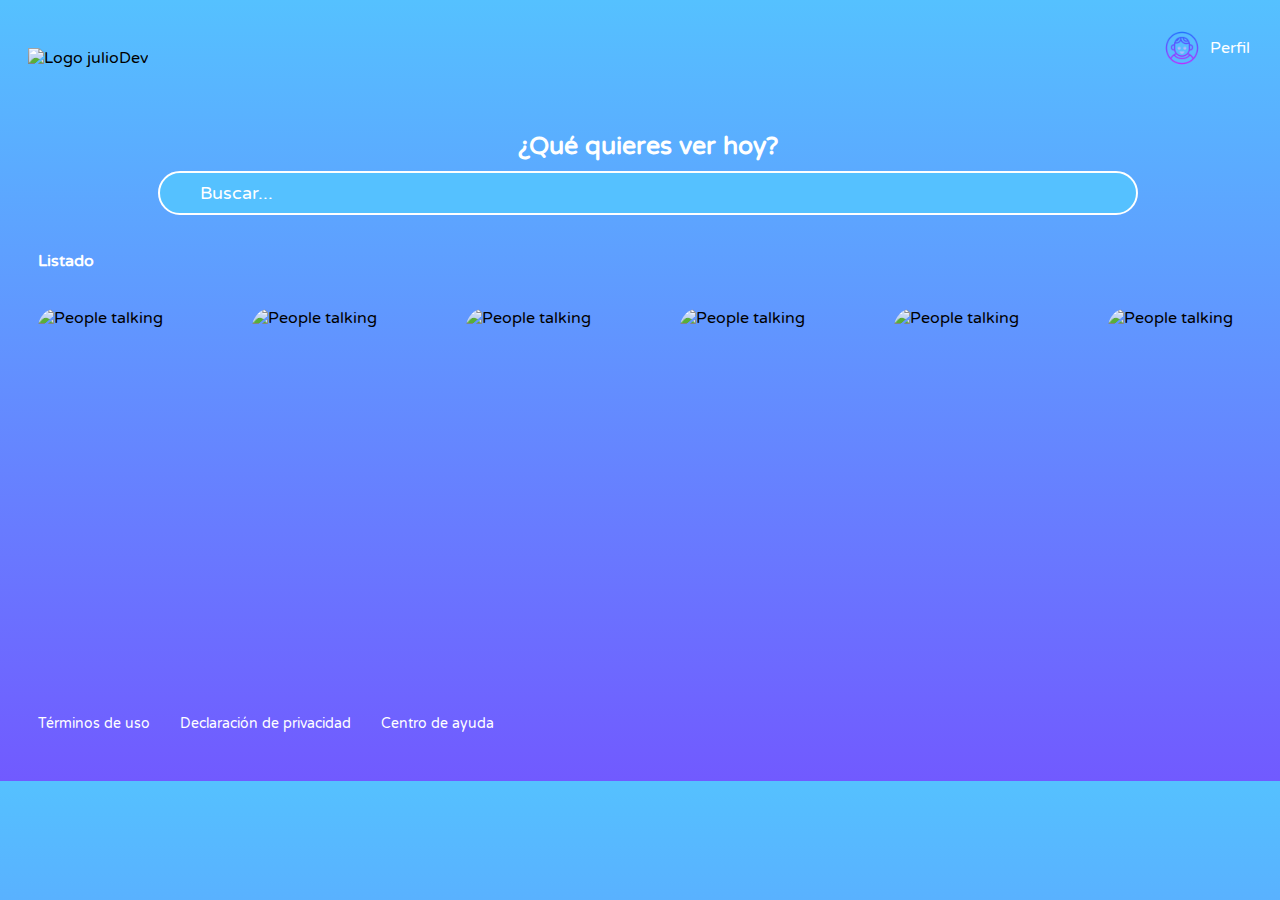
==== index.html @ aa32681a "Organización de archivos" ====
<!DOCTYPE html>
<html lang="en">
    <head>
        <meta charset="UTF-8">
        <meta name="viewport" content="width=device-width, initial-scale=1.0">
        <link href="https://fonts.googleapis.com/css2?family=Varela+Round&display=swap" rel="stylesheet">
        <link rel="stylesheet" href="styles.css">
        <title>Maquetación principal</title>
    </head>
    <body>
        <header class="header">
            <img class="header__img" src="https://i.imgur.com/p9IAvh7.png" alt="Logo julioDev" />
            <div class="header__menu">
                <div class="header__menu--profile">
                    <img src="./assets/usuario.png" alt="User">
                    <p class="texto">Perfil</p>
                    <ul>
                        <li><a href="../julioDev-video/components/login.html" target="pop-up">Cuenta</a></li>
                        <li><a href="#">Cerrar sesión</a></li>
                    </ul>
                </div>
            </div>
        </header>

        <section class="main">
            <h2 class="main__title">¿Qué quieres ver hoy?</h2>
            <input class="main__input" type="text" placeholder="Buscar...">
        </section>

        <h2 class="categories__title">Listado</h2>

        <section class="carrusel">
            <div class="carrusel__container">
                <div class="carrusel-item">
                    <img class="carrusel-item__img" src="https://images.pexels.com/photos/1438072/pexels-photo-1438072.jpeg?auto=compress&cs=tinysrgb&h=750&w=1260" alt="People talking">
                    <div class="carrusel-item__details">
                        <div>
                            <img src="./assets/play.png" alt="Play">
                            <img src="./assets/agregar.png" alt="Agregar">                            
                        </div>
                        <p class="carrusel-item__details--title">Título descriptivo</p>
                        <p class="carrusel-item__details--subtitle">2020 16+ 120min</p>
                    </div>
                </div>
                <div class="carrusel-item">
                    <img class="carrusel-item__img" src="https://images.pexels.com/photos/1438072/pexels-photo-1438072.jpeg?auto=compress&cs=tinysrgb&h=750&w=1260" alt="People talking">
                    <div class="carrusel-item__details">
                        <div>
                            <img src="./assets/play.png" alt="Play">
                            <img src="./assets/agregar.png" alt="Agregar">                            
                        </div>
                        <p class="carrusel-item__details--title">Título descriptivo</p>
                        <p class="carrusel-item__details--subtitle">2020 16+ 120min</p>
                    </div>
                </div>
                <div class="carrusel-item">
                    <img class="carrusel-item__img" src="https://images.pexels.com/photos/1438072/pexels-photo-1438072.jpeg?auto=compress&cs=tinysrgb&h=750&w=1260" alt="People talking">
                    <div class="carrusel-item__details">
                        <div>
                            <img src="./assets/play.png" alt="Play">
                            <img src="./assets/agregar.png" alt="Agregar">                            
                        </div>
                        <p class="carrusel-item__details--title">Título descriptivo</p>
                        <p class="carrusel-item__details--subtitle">2020 16+ 120min</p>
                    </div>
                </div>
                <div class="carrusel-item">
                    <img class="carrusel-item__img" src="https://images.pexels.com/photos/1438072/pexels-photo-1438072.jpeg?auto=compress&cs=tinysrgb&h=750&w=1260" alt="People talking">
                    <div class="carrusel-item__details">
                        <div>
                            <img src="./assets/play.png" alt="Play">
                            <img src="./assets/agregar.png" alt="Agregar">                            
                        </div>
                        <p class="carrusel-item__details--title">Título descriptivo</p>
                        <p class="carrusel-item__details--subtitle">2020 16+ 120min</p>
                    </div>
                </div>
                <div class="carrusel-item">
                    <img class="carrusel-item__img" src="https://images.pexels.com/photos/1438072/pexels-photo-1438072.jpeg?auto=compress&cs=tinysrgb&h=750&w=1260" alt="People talking">
                    <div class="carrusel-item__details">
                        <div>
                            <img src="./assets/play.png" alt="Play">
                            <img src="./assets/agregar.png" alt="Agregar">                            
                        </div>
                        <p class="carrusel-item__details--title">Título descriptivo</p>
                        <p class="carrusel-item__details--subtitle">2020 16+ 120min</p>
                    </div>
                </div>
                <div class="carrusel-item">
                    <img class="carrusel-item__img" src="https://images.pexels.com/photos/1438072/pexels-photo-1438072.jpeg?auto=compress&cs=tinysrgb&h=750&w=1260" alt="People talking">
                    <div class="carrusel-item__details">
                        <div>
                            <img src="./assets/play.png" alt="Play">
                            <img src="./assets/agregar.png" alt="Agregar">                            
                        </div>
                        <p class="carrusel-item__details--title">Título descriptivo</p>
                        <p class="carrusel-item__details--subtitle">2020 16+ 120min</p>
                    </div>
                </div>
                <div class="carrusel-item">
                    <img class="carrusel-item__img" src="https://images.pexels.com/photos/1438072/pexels-photo-1438072.jpeg?auto=compress&cs=tinysrgb&h=750&w=1260" alt="People talking">
                    <div class="carrusel-item__details">
                        <div>
                            <img src="./assets/play.png" alt="Play">
                            <img src="./assets/agregar.png" alt="Agregar">                            
                        </div>
                        <p class="carrusel-item__details--title">Título descriptivo</p>
                        <p class="carrusel-item__details--subtitle">2020 16+ 120min</p>
                    </div>
                </div>
            </div>
        </section>

        <footer class="footer">
            <a href="#">Términos de uso</a>
            <a href="#">Declaración de privacidad</a>
            <a href="#">Centro de ayuda</a>
        </footer>
    </body>
</html>
---- styles.css ----
/*Header styles*/
html {
  background: -webkit-gradient(linear, left top, left bottom, from(#55c1ff), to(#715aff));
  background: linear-gradient(#55c1ff, #715aff);
  font-family: "Varela Round", sans-serif;
}

body {
  width: 100%;
  height: 100%;
}

.header {
  width: 100%;
  height: 80px;
  display: -webkit-box;
  display: -ms-flexbox;
  display: flex;
  -webkit-box-pack: justify;
      -ms-flex-pack: justify;
          justify-content: space-between;
  -webkit-box-align: center;
      -ms-flex-align: center;
          align-items: center;
}

.header__img {
  width: 120px;
  margin-top: 20px;
  margin-left: 20px;
}

.header__menu {
  margin-right: 30px;
}

.header__menu ul {
  display: none;
  list-style: none;
  padding: 0;
  position: absolute;
  width: 100px;
  text-align: right;
  margin: 50px 0px 0px -12px;
}

.header__menu:hover ul, ul:hover {
  display: block;
}

.header__menu li {
  margin: 10px 0px;
}

.header__menu li a {
  color: white;
  text-decoration: none;
}

.header__menu li a:hover {
  text-decoration: underline;
}

.header__menu--profile {
  margin-right: 8px;
  display: -webkit-box;
  display: -ms-flexbox;
  display: flex;
  -webkit-box-align: center;
      -ms-flex-align: center;
          align-items: center;
}

.header__menu--profile img {
  margin-right: 8px;
  width: 40px;
}

.header__menu--profile p {
  margin: 0px;
  color: white;
}

/*Buscador styles*/
.main {
  height: 150px;
  display: -webkit-box;
  display: -ms-flexbox;
  display: flex;
  -webkit-box-orient: vertical;
  -webkit-box-direction: normal;
      -ms-flex-direction: column;
          flex-direction: column;
  -webkit-box-pack: center;
      -ms-flex-pack: center;
          justify-content: center;
  -webkit-box-align: center;
      -ms-flex-align: center;
          align-items: center;
}

.main__title {
  margin-bottom: 10px;
  color: white;
  font-size: 25px;
}

.main__input {
  background-color: #55c1ff;
  border: 2px solid white;
  border-radius: 25px;
  color: white;
  font-family: "Varela Round", sans-serif;
  font-size: 18px;
  height: 40px;
  padding: 0px 40px;
  width: 70%;
  outline: unset;
}

::-webkit-input-placeholder {
  color: white;
}

:-ms-input-placeholder {
  color: white;
}

::-ms-input-placeholder {
  color: white;
}

::placeholder {
  color: white;
}

.categories__title {
  color: white;
  font-size: 16px;
  position: absolute;
  padding-left: 30px;
  width: 100%;
}

/*Carrusel styles*/
.carrusel {
  width: 100%;
  overflow: auto;
  padding: 30px;
  position: relative;
}

.carrusel__container {
  white-space: nowrap;
  margin-top: 40px;
  margin-bottom: 70px;
  padding-bottom: 10px;
}

.carrusel-item {
  width: 200px;
  height: 250px;
  border-radius: 20px;
  overflow: hidden;
  margin-right: 10px;
  display: inline-block;
  cursor: pointer;
  -webkit-transition: 450ms all;
  transition: 450ms all;
  -webkit-transform-origin: center left;
          transform-origin: center left;
  position: relative;
}

.carrusel-item:hover ~ .carrusel-item {
  -webkit-transform: translate3d(100px, 0, 0);
          transform: translate3d(100px, 0, 0);
}

.carrusel__container:hover .carrusel-item {
  opacity: 0.3;
}

.carrusel__container:hover .carrusel-item:hover {
  -webkit-transform: scale(1.2);
          transform: scale(1.2);
  opacity: 1;
}

.carrusel-item__img {
  width: 200px;
  height: 250px;
  -o-object-fit: cover;
     object-fit: cover;
}

.carrusel-item__details {
  background: -webkit-gradient(linear, left bottom, left top, from(rgba(0, 0, 0, 0.9)), to(rgba(0, 0, 0, 0)));
  background: linear-gradient(to top, rgba(0, 0, 0, 0.9) 0%, rgba(0, 0, 0, 0) 100%);
  color: white;
  font-size: 10px;
  display: -webkit-box;
  display: -ms-flexbox;
  display: flex;
  -webkit-box-orient: vertical;
  -webkit-box-direction: normal;
      -ms-flex-direction: column;
          flex-direction: column;
  -webkit-box-pack: end;
      -ms-flex-pack: end;
          justify-content: flex-end;
  opacity: 0;
  -webkit-transition: 450ms opacity;
  transition: 450ms opacity;
  padding: 10px;
  position: absolute;
  top: 0;
  left: 0;
  right: 0;
  bottom: 0;
}

.carrusel-item__details:hover {
  opacity: 1;
}

.carrusel-item__details img {
  width: 30px;
  height: 30px;
}

.carrusel-item__details--title,
.carrusel-item__details--subtitle {
  margin: 3px;
}

/*Login styles*/
.login {
  display: -webkit-box;
  display: -ms-flexbox;
  display: flex;
  -webkit-box-orient: vertical;
  -webkit-box-direction: normal;
      -ms-flex-direction: column;
          flex-direction: column;
  -webkit-box-align: center;
      -ms-flex-align: center;
          align-items: center;
  -webkit-box-pack: center;
      -ms-flex-pack: center;
          justify-content: center;
  padding: 0px 30px;
  min-height: calc(100vh - 200px);
}

.login__container {
  background-color: rgba(255, 255, 255, 0.1);
  border: 2px solid white;
  border-radius: 40px;
  color: white;
  padding: 60px 68px 40px;
  width: 300px;
  min-height: 600px;
  display: -webkit-box;
  display: -ms-flexbox;
  display: flex;
  -webkit-box-orient: vertical;
  -webkit-box-direction: normal;
      -ms-flex-direction: column;
          flex-direction: column;
  -ms-flex-pack: distribute;
      justify-content: space-around;
  -webkit-box-shadow: 0px 20px 30px rgba(0, 0, 0, 0.2);
          box-shadow: 0px 20px 30px rgba(0, 0, 0, 0.2);
}

.login__container--form {
  display: -webkit-box;
  display: -ms-flexbox;
  display: flex;
  -webkit-box-orient: vertical;
  -webkit-box-direction: normal;
      -ms-flex-direction: column;
          flex-direction: column;
}

.login__container--form label {
  font-size: 14px;
}

.login__container--remember-me {
  color: white;
  display: -webkit-box;
  display: -ms-flexbox;
  display: flex;
  -webkit-box-pack: justify;
      -ms-flex-pack: justify;
          justify-content: space-between;
  margin-top: 10px;
}

.login__container--remember-me a {
  color: white;
  font-size: 14px;
  text-decoration: none;
}

.login__container--remember-me a:hover {
  text-decoration: underline;
}

.login__container--social-media > div {
  display: -webkit-box;
  display: -ms-flexbox;
  display: flex;
  -webkit-box-align: center;
      -ms-flex-align: center;
          align-items: center;
  font-size: 14px;
  margin-bottom: 10px;
}

.login__container--social-media > div > img {
  width: 40px;
  margin-right: 10px;
}

.login__container--social-media a {
  color: white;
  text-decoration: none;
}

.login__container--social-media a:hover {
  text-decoration: underline;
}

.login__container--register {
  font-size: 14px;
}

.login__container--register a {
  color: white;
  font-size: 16px;
  font-weight: bold;
  text-decoration: none;
}

.login__container--register a:hover {
  text-decoration: underline;
}

.login__container--form-input {
  background-color: transparent;
  border-left: 0px;
  border-top: 0px;
  border-right: 0px;
  border-bottom: 2px solid white;
  font-family: "Varela Round", sans-serif;
  font-size: 16px;
  margin-bottom: 20px;
  padding: 0px 20px;
  outline: none;
  height: 40px;
}

::-webkit-input-placeholder {
  color: white;
}

:-ms-input-placeholder {
  color: white;
}

::-ms-input-placeholder {
  color: white;
}

::placeholder {
  color: white;
}

.button {
  background-color: rgba(255, 255, 255, 0.1);
  color: white;
  border: none;
  border-radius: 25px;
  cursor: pointer;
  font-size: 16px;
  font-weight: bold;
  font-family: "Varela Round", sans-serif;
  height: 50px;
  letter-spacing: 1px;
  margin: 10px 0px;
  outline: none;
}

/*Sign-up styles*/
.sign-up {
  display: -webkit-box;
  display: -ms-flexbox;
  display: flex;
  -webkit-box-orient: vertical;
  -webkit-box-direction: normal;
      -ms-flex-direction: column;
          flex-direction: column;
  -webkit-box-align: center;
      -ms-flex-align: center;
          align-items: center;
  -webkit-box-pack: center;
      -ms-flex-pack: center;
          justify-content: center;
  padding: 0px 30px;
  min-height: calc(100vh - 200px);
}

.sign-up__container {
  background-color: rgba(255, 255, 255, 0.1);
  border: 2px solid white;
  border-radius: 40px;
  color: white;
  padding: 60px 68px 40px;
  width: 300px;
  min-height: 600px;
  display: -webkit-box;
  display: -ms-flexbox;
  display: flex;
  -webkit-box-orient: vertical;
  -webkit-box-direction: normal;
      -ms-flex-direction: column;
          flex-direction: column;
  -ms-flex-pack: distribute;
      justify-content: space-around;
  -webkit-box-shadow: 0px 20px 30px rgba(0, 0, 0, 0.2);
          box-shadow: 0px 20px 30px rgba(0, 0, 0, 0.2);
}

.sign-up__container--form {
  display: -webkit-box;
  display: -ms-flexbox;
  display: flex;
  -webkit-box-orient: vertical;
  -webkit-box-direction: normal;
      -ms-flex-direction: column;
          flex-direction: column;
}

.sign-up__container--form label {
  font-size: 14px;
}

.sign-up__container--sign-in {
  font-size: 14px;
  -ms-flex-item-align: center;
      -ms-grid-row-align: center;
      align-self: center;
  -ms-grid-column-align: center;
      justify-self: center;
}

.sign-up a {
  color: white;
  font-size: 16px;
  font-weight: bold;
  text-decoration: none;
  letter-spacing: 1px;
}

.sign-up__container--sign-in a:hover {
  text-decoration: underline;
}

/*Footer styles*/
.footer {
  display: -webkit-box;
  display: -ms-flexbox;
  display: flex;
  -webkit-box-align: center;
      -ms-flex-align: center;
          align-items: center;
  width: 100%;
  height: 100px;
}

.footer a {
  color: white;
  cursor: pointer;
  font-size: 14px;
  padding-left: 30px;
  text-decoration: none;
}

.footer a:hover {
  text-decoration: underline;
}

/*Responsive styles*/
@media only screen and (max-width: 600px) {
  .login__container,
  .sign-up__container {
    background-color: transparent;
    border: none;
    padding: 0px;
    width: 100%;
    -webkit-box-shadow: none;
            box-shadow: none;
  }
  .footer {
    -webkit-box-align: start;
        -ms-flex-align: start;
            align-items: flex-start;
    -webkit-box-orient: vertical;
    -webkit-box-direction: normal;
        -ms-flex-direction: column;
            flex-direction: column;
  }
}

/*404 styles*/
.page-not-found {
  display: -webkit-box;
  display: -ms-flexbox;
  display: flex;
  -webkit-box-orient: vertical;
  -webkit-box-direction: normal;
      -ms-flex-direction: column;
          flex-direction: column;
  -webkit-box-align: center;
      -ms-flex-align: center;
          align-items: center;
  -webkit-box-pack: center;
      -ms-flex-pack: center;
          justify-content: center;
  padding: 0px 30px;
  min-height: calc(100vh - 200px);
}

.page-not-found__head {
  color: white;
  font-family: "Varela Round", sans-serif;
  font-size: 100px;
}

.page-not-found__message {
  color: white;
}

.page-not-found__instructions {
  color: white;
}

.page-not-found__instructions a {
  color: white;
  text-decoration: none;
}

.page-not-found__instructions a:hover {
  text-decoration: underline;
}

/*Animation 404*/
.animacion-404 {
  width: 486px;
  display: -webkit-box;
  display: -ms-flexbox;
  display: flex;
  -webkit-box-orient: vertical;
  -webkit-box-direction: normal;
      -ms-flex-direction: column;
          flex-direction: column;
  -webkit-box-pack: center;
      -ms-flex-pack: center;
          justify-content: center;
  -webkit-box-align: center;
      -ms-flex-align: center;
          align-items: center;
}

.box {
  display: -webkit-box;
  display: -ms-flexbox;
  display: flex;
  -webkit-box-orient: vertical;
  -webkit-box-direction: normal;
      -ms-flex-direction: column;
          flex-direction: column;
  -webkit-box-align: center;
      -ms-flex-align: center;
          align-items: center;
  -webkit-box-pack: center;
      -ms-flex-pack: center;
          justify-content: center;
  padding: 0px 30px;
}

.text {
  text-align: center;
  margin-top: 56px;
  color: white;
  font-size: 10em;
  text-transform: uppercase;
}

.animated {
  -webkit-animation-duration: 5s;
          animation-duration: 5s;
  -webkit-animation-fill-mode: both;
          animation-fill-mode: both;
  -webkit-animation-iteration-count: infinite;
          animation-iteration-count: infinite;
}

@-webkit-keyframes hinge {
  0% {
    -webkit-transform: rotate(0);
            transform: rotate(0);
    -webkit-transform-origin: top right;
            transform-origin: top right;
    -webkit-animation-timing-function: ease-in-out;
            animation-timing-function: ease-in-out;
  }
  20%, 60% {
    -webkit-transform: rotate(-80deg);
            transform: rotate(-80deg);
    -webkit-transform-origin: top right;
            transform-origin: top right;
    -webkit-animation-timing-function: ease-in-out;
            animation-timing-function: ease-in-out;
  }
  40% {
    -webkit-transform: rotate(-60deg);
            transform: rotate(-60deg);
    -webkit-transform-origin: top right;
            transform-origin: top right;
    -webkit-animation-timing-function: ease-in-out;
            animation-timing-function: ease-in-out;
  }
  80% {
    -webkit-transform: rotate(-60deg) translateY(0);
            transform: rotate(-60deg) translateY(0);
    -webkit-transform-origin: top right;
            transform-origin: top right;
    -webkit-animation-timing-function: ease-in-out;
            animation-timing-function: ease-in-out;
  }
  100% {
    -webkit-transform: translateY(500px);
            transform: translateY(500px);
  }
}

@keyframes hinge {
  0% {
    -webkit-transform: rotate(0);
            transform: rotate(0);
    -webkit-transform-origin: top right;
            transform-origin: top right;
    -webkit-animation-timing-function: ease-in-out;
            animation-timing-function: ease-in-out;
  }
  20%, 60% {
    -webkit-transform: rotate(-80deg);
            transform: rotate(-80deg);
    -webkit-transform-origin: top right;
            transform-origin: top right;
    -webkit-animation-timing-function: ease-in-out;
            animation-timing-function: ease-in-out;
  }
  40% {
    -webkit-transform: rotate(-60deg);
            transform: rotate(-60deg);
    -webkit-transform-origin: top right;
            transform-origin: top right;
    -webkit-animation-timing-function: ease-in-out;
            animation-timing-function: ease-in-out;
  }
  80% {
    -webkit-transform: rotate(-60deg) translateY(0);
            transform: rotate(-60deg) translateY(0);
    -webkit-transform-origin: top right;
            transform-origin: top right;
    -webkit-animation-timing-function: ease-in-out;
            animation-timing-function: ease-in-out;
  }
  100% {
    -webkit-transform: translateY(500px);
            transform: translateY(500px);
  }
}

.hinge {
  margin: 20px;
  -webkit-animation-name: hinge;
          animation-name: hinge;
}

@media all and (max-width: 680px) {
  .wrap {
    width: 100%;
  }
  .box {
    width: 100%;
    height: 55px;
    clear: both;
    margin: 0px auto;
  }
  .text {
    margin-top: 20px;
  }
  .hingebox, .flipbox {
    display: none;
  }
}

/*Scrollbars styles*/
/* width */
::-webkit-scrollbar {
  width: 15px;
}

/* Track */
::-webkit-scrollbar-track {
  border-radius: 10px;
}

/* Handle */
::-webkit-scrollbar-thumb {
  background: #715aff;
  border-radius: 10px;
}

/* Handle on hover */
::-webkit-scrollbar-thumb:hover {
  background: rgba(255, 255, 255, 0.4);
}
/*# sourceMappingURL=styles.css.map */
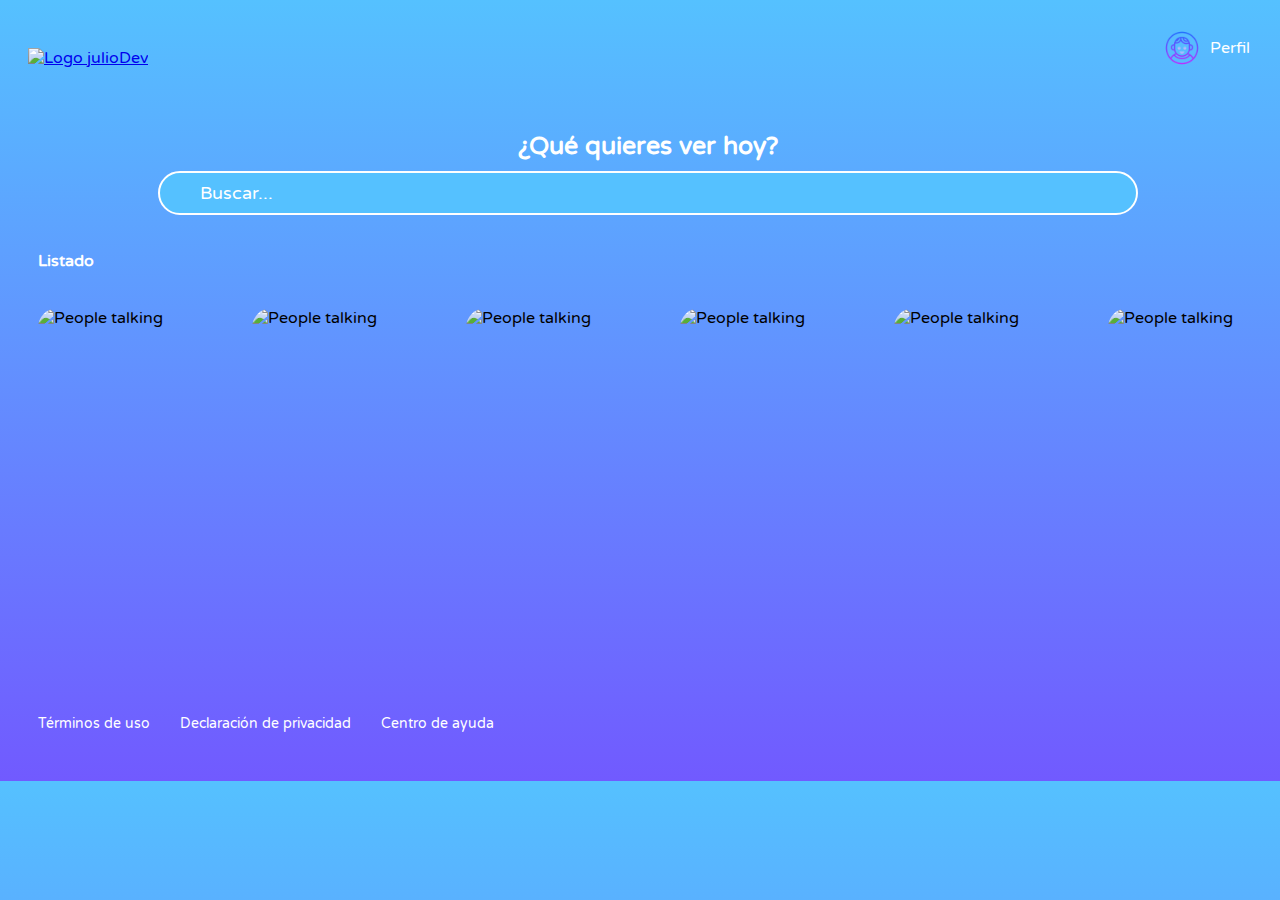
==== commit 57b7488d: "Se corrigieron errores en el archivo de estilos" ====
--- a/index.html
+++ b/index.html
@@ -4,12 +4,12 @@
         <meta charset="UTF-8">
         <meta name="viewport" content="width=device-width, initial-scale=1.0">
         <link href="https://fonts.googleapis.com/css2?family=Varela+Round&display=swap" rel="stylesheet">
-        <link rel="stylesheet" href="styles.css">
+        <link rel="stylesheet" href="./styles.css">
         <title>Maquetación principal</title>
     </head>
     <body>
         <header class="header">
-            <img class="header__img" src="https://i.imgur.com/p9IAvh7.png" alt="Logo julioDev" />
+            <a href="index.html"><img class="header__img" src="https://i.imgur.com/p9IAvh7.png" alt="Logo julioDev" /></a>
             <div class="header__menu">
                 <div class="header__menu--profile">
                     <img src="./assets/usuario.png" alt="User">
--- a/styles.css
+++ b/styles.css
@@ -1,6 +1,5 @@
 /*Header styles*/
 html {
-  background: -webkit-gradient(linear, left top, left bottom, from(#55c1ff), to(#715aff));
   background: linear-gradient(#55c1ff, #715aff);
   font-family: "Varela Round", sans-serif;
 }
@@ -13,15 +12,9 @@
 .header {
   width: 100%;
   height: 80px;
-  display: -webkit-box;
-  display: -ms-flexbox;
-  display: flex;
-  -webkit-box-pack: justify;
-      -ms-flex-pack: justify;
-          justify-content: space-between;
-  -webkit-box-align: center;
-      -ms-flex-align: center;
-          align-items: center;
+  display: flex;
+  justify-content: space-between;
+  align-items: center;
 }
 
 .header__img {
@@ -63,12 +56,8 @@
 
 .header__menu--profile {
   margin-right: 8px;
-  display: -webkit-box;
-  display: -ms-flexbox;
-  display: flex;
-  -webkit-box-align: center;
-      -ms-flex-align: center;
-          align-items: center;
+  display: flex;
+  align-items: center;
 }
 
 .header__menu--profile img {
@@ -84,19 +73,10 @@
 /*Buscador styles*/
 .main {
   height: 150px;
-  display: -webkit-box;
-  display: -ms-flexbox;
-  display: flex;
-  -webkit-box-orient: vertical;
-  -webkit-box-direction: normal;
-      -ms-flex-direction: column;
-          flex-direction: column;
-  -webkit-box-pack: center;
-      -ms-flex-pack: center;
-          justify-content: center;
-  -webkit-box-align: center;
-      -ms-flex-align: center;
-          align-items: center;
+  display: flex;
+  flex-direction: column;
+  justify-content: center;
+  align-items: center;
 }
 
 .main__title {
@@ -165,16 +145,13 @@
   margin-right: 10px;
   display: inline-block;
   cursor: pointer;
-  -webkit-transition: 450ms all;
   transition: 450ms all;
-  -webkit-transform-origin: center left;
-          transform-origin: center left;
+  transform-origin: center left;
   position: relative;
 }
 
 .carrusel-item:hover ~ .carrusel-item {
-  -webkit-transform: translate3d(100px, 0, 0);
-          transform: translate3d(100px, 0, 0);
+  transform: translate3d(100px, 0, 0);
 }
 
 .carrusel__container:hover .carrusel-item {
@@ -182,35 +159,24 @@
 }
 
 .carrusel__container:hover .carrusel-item:hover {
-  -webkit-transform: scale(1.2);
-          transform: scale(1.2);
+  transform: scale(1.2);
   opacity: 1;
 }
 
 .carrusel-item__img {
   width: 200px;
   height: 250px;
-  -o-object-fit: cover;
-     object-fit: cover;
+  object-fit: cover;
 }
 
 .carrusel-item__details {
-  background: -webkit-gradient(linear, left bottom, left top, from(rgba(0, 0, 0, 0.9)), to(rgba(0, 0, 0, 0)));
   background: linear-gradient(to top, rgba(0, 0, 0, 0.9) 0%, rgba(0, 0, 0, 0) 100%);
   color: white;
   font-size: 10px;
-  display: -webkit-box;
-  display: -ms-flexbox;
-  display: flex;
-  -webkit-box-orient: vertical;
-  -webkit-box-direction: normal;
-      -ms-flex-direction: column;
-          flex-direction: column;
-  -webkit-box-pack: end;
-      -ms-flex-pack: end;
-          justify-content: flex-end;
+  display: flex;
+  flex-direction: column;
+  justify-content: flex-end;
   opacity: 0;
-  -webkit-transition: 450ms opacity;
   transition: 450ms opacity;
   padding: 10px;
   position: absolute;
@@ -236,19 +202,10 @@
 
 /*Login styles*/
 .login {
-  display: -webkit-box;
-  display: -ms-flexbox;
-  display: flex;
-  -webkit-box-orient: vertical;
-  -webkit-box-direction: normal;
-      -ms-flex-direction: column;
-          flex-direction: column;
-  -webkit-box-align: center;
-      -ms-flex-align: center;
-          align-items: center;
-  -webkit-box-pack: center;
-      -ms-flex-pack: center;
-          justify-content: center;
+  display: flex;
+  flex-direction: column;
+  align-items: center;
+  justify-content: center;
   padding: 0px 30px;
   min-height: calc(100vh - 200px);
 }
@@ -261,27 +218,15 @@
   padding: 60px 68px 40px;
   width: 300px;
   min-height: 600px;
-  display: -webkit-box;
-  display: -ms-flexbox;
-  display: flex;
-  -webkit-box-orient: vertical;
-  -webkit-box-direction: normal;
-      -ms-flex-direction: column;
-          flex-direction: column;
-  -ms-flex-pack: distribute;
-      justify-content: space-around;
-  -webkit-box-shadow: 0px 20px 30px rgba(0, 0, 0, 0.2);
-          box-shadow: 0px 20px 30px rgba(0, 0, 0, 0.2);
+  display: flex;
+  flex-direction: column;
+  justify-content: space-around;
+  box-shadow: 0px 20px 30px rgba(0, 0, 0, 0.2);
 }
 
 .login__container--form {
-  display: -webkit-box;
-  display: -ms-flexbox;
-  display: flex;
-  -webkit-box-orient: vertical;
-  -webkit-box-direction: normal;
-      -ms-flex-direction: column;
-          flex-direction: column;
+  display: flex;
+  flex-direction: column;
 }
 
 .login__container--form label {
@@ -290,12 +235,8 @@
 
 .login__container--remember-me {
   color: white;
-  display: -webkit-box;
-  display: -ms-flexbox;
-  display: flex;
-  -webkit-box-pack: justify;
-      -ms-flex-pack: justify;
-          justify-content: space-between;
+  display: flex;
+  justify-content: space-between;
   margin-top: 10px;
 }
 
@@ -310,12 +251,8 @@
 }
 
 .login__container--social-media > div {
-  display: -webkit-box;
-  display: -ms-flexbox;
-  display: flex;
-  -webkit-box-align: center;
-      -ms-flex-align: center;
-          align-items: center;
+  display: flex;
+  align-items: center;
   font-size: 14px;
   margin-bottom: 10px;
 }
@@ -396,19 +333,10 @@
 
 /*Sign-up styles*/
 .sign-up {
-  display: -webkit-box;
-  display: -ms-flexbox;
-  display: flex;
-  -webkit-box-orient: vertical;
-  -webkit-box-direction: normal;
-      -ms-flex-direction: column;
-          flex-direction: column;
-  -webkit-box-align: center;
-      -ms-flex-align: center;
-          align-items: center;
-  -webkit-box-pack: center;
-      -ms-flex-pack: center;
-          justify-content: center;
+  display: flex;
+  flex-direction: column;
+  align-items: center;
+  justify-content: center;
   padding: 0px 30px;
   min-height: calc(100vh - 200px);
 }
@@ -421,27 +349,15 @@
   padding: 60px 68px 40px;
   width: 300px;
   min-height: 600px;
-  display: -webkit-box;
-  display: -ms-flexbox;
-  display: flex;
-  -webkit-box-orient: vertical;
-  -webkit-box-direction: normal;
-      -ms-flex-direction: column;
-          flex-direction: column;
-  -ms-flex-pack: distribute;
-      justify-content: space-around;
-  -webkit-box-shadow: 0px 20px 30px rgba(0, 0, 0, 0.2);
-          box-shadow: 0px 20px 30px rgba(0, 0, 0, 0.2);
+  display: flex;
+  flex-direction: column;
+  justify-content: space-around;
+  box-shadow: 0px 20px 30px rgba(0, 0, 0, 0.2);
 }
 
 .sign-up__container--form {
-  display: -webkit-box;
-  display: -ms-flexbox;
-  display: flex;
-  -webkit-box-orient: vertical;
-  -webkit-box-direction: normal;
-      -ms-flex-direction: column;
-          flex-direction: column;
+  display: flex;
+  flex-direction: column;
 }
 
 .sign-up__container--form label {
@@ -450,11 +366,8 @@
 
 .sign-up__container--sign-in {
   font-size: 14px;
-  -ms-flex-item-align: center;
-      -ms-grid-row-align: center;
-      align-self: center;
-  -ms-grid-column-align: center;
-      justify-self: center;
+  align-self: center;
+  justify-self: center;
 }
 
 .sign-up a {
@@ -471,12 +384,8 @@
 
 /*Footer styles*/
 .footer {
-  display: -webkit-box;
-  display: -ms-flexbox;
-  display: flex;
-  -webkit-box-align: center;
-      -ms-flex-align: center;
-          align-items: center;
+  display: flex;
+  align-items: center;
   width: 100%;
   height: 100px;
 }
@@ -501,35 +410,20 @@
     border: none;
     padding: 0px;
     width: 100%;
-    -webkit-box-shadow: none;
-            box-shadow: none;
+    box-shadow: none;
   }
   .footer {
-    -webkit-box-align: start;
-        -ms-flex-align: start;
-            align-items: flex-start;
-    -webkit-box-orient: vertical;
-    -webkit-box-direction: normal;
-        -ms-flex-direction: column;
-            flex-direction: column;
+    align-items: flex-start;
+    flex-direction: column;
   }
 }
 
 /*404 styles*/
 .page-not-found {
-  display: -webkit-box;
-  display: -ms-flexbox;
-  display: flex;
-  -webkit-box-orient: vertical;
-  -webkit-box-direction: normal;
-      -ms-flex-direction: column;
-          flex-direction: column;
-  -webkit-box-align: center;
-      -ms-flex-align: center;
-          align-items: center;
-  -webkit-box-pack: center;
-      -ms-flex-pack: center;
-          justify-content: center;
+  display: flex;
+  flex-direction: column;
+  align-items: center;
+  justify-content: center;
   padding: 0px 30px;
   min-height: calc(100vh - 200px);
 }
@@ -560,35 +454,17 @@
 /*Animation 404*/
 .animacion-404 {
   width: 486px;
-  display: -webkit-box;
-  display: -ms-flexbox;
-  display: flex;
-  -webkit-box-orient: vertical;
-  -webkit-box-direction: normal;
-      -ms-flex-direction: column;
-          flex-direction: column;
-  -webkit-box-pack: center;
-      -ms-flex-pack: center;
-          justify-content: center;
-  -webkit-box-align: center;
-      -ms-flex-align: center;
-          align-items: center;
+  display: flex;
+  flex-direction: column;
+  justify-content: center;
+  align-items: center;
 }
 
 .box {
-  display: -webkit-box;
-  display: -ms-flexbox;
-  display: flex;
-  -webkit-box-orient: vertical;
-  -webkit-box-direction: normal;
-      -ms-flex-direction: column;
-          flex-direction: column;
-  -webkit-box-align: center;
-      -ms-flex-align: center;
-          align-items: center;
-  -webkit-box-pack: center;
-      -ms-flex-pack: center;
-          justify-content: center;
+  display: flex;
+  flex-direction: column;
+  align-items: center;
+  justify-content: center;
   padding: 0px 30px;
 }
 
@@ -601,96 +477,66 @@
 }
 
 .animated {
-  -webkit-animation-duration: 5s;
-          animation-duration: 5s;
-  -webkit-animation-fill-mode: both;
-          animation-fill-mode: both;
-  -webkit-animation-iteration-count: infinite;
-          animation-iteration-count: infinite;
+  animation-duration: 5s;
+  animation-fill-mode: both;
+  animation-iteration-count: infinite;
 }
 
 @-webkit-keyframes hinge {
   0% {
-    -webkit-transform: rotate(0);
-            transform: rotate(0);
-    -webkit-transform-origin: top right;
-            transform-origin: top right;
-    -webkit-animation-timing-function: ease-in-out;
-            animation-timing-function: ease-in-out;
+    transform: rotate(0);
+    transform-origin: top right;
+    animation-timing-function: ease-in-out;
   }
   20%, 60% {
-    -webkit-transform: rotate(-80deg);
-            transform: rotate(-80deg);
-    -webkit-transform-origin: top right;
-            transform-origin: top right;
-    -webkit-animation-timing-function: ease-in-out;
-            animation-timing-function: ease-in-out;
+    transform: rotate(-80deg);
+    transform-origin: top right;
+    animation-timing-function: ease-in-out;
   }
   40% {
-    -webkit-transform: rotate(-60deg);
-            transform: rotate(-60deg);
-    -webkit-transform-origin: top right;
-            transform-origin: top right;
-    -webkit-animation-timing-function: ease-in-out;
-            animation-timing-function: ease-in-out;
+    transform: rotate(-60deg);
+    transform-origin: top right;
+    animation-timing-function: ease-in-out;
   }
   80% {
-    -webkit-transform: rotate(-60deg) translateY(0);
-            transform: rotate(-60deg) translateY(0);
-    -webkit-transform-origin: top right;
-            transform-origin: top right;
-    -webkit-animation-timing-function: ease-in-out;
-            animation-timing-function: ease-in-out;
+    transform: rotate(-60deg) translateY(0);
+    transform-origin: top right;
+    animation-timing-function: ease-in-out;
   }
   100% {
-    -webkit-transform: translateY(500px);
-            transform: translateY(500px);
+    transform: translateY(500px);
   }
 }
 
 @keyframes hinge {
   0% {
-    -webkit-transform: rotate(0);
-            transform: rotate(0);
-    -webkit-transform-origin: top right;
-            transform-origin: top right;
-    -webkit-animation-timing-function: ease-in-out;
-            animation-timing-function: ease-in-out;
+    transform: rotate(0);
+    transform-origin: top right;
+    animation-timing-function: ease-in-out;
   }
   20%, 60% {
-    -webkit-transform: rotate(-80deg);
-            transform: rotate(-80deg);
-    -webkit-transform-origin: top right;
-            transform-origin: top right;
-    -webkit-animation-timing-function: ease-in-out;
-            animation-timing-function: ease-in-out;
+    transform: rotate(-80deg);
+    transform-origin: top right;
+    animation-timing-function: ease-in-out;
   }
   40% {
-    -webkit-transform: rotate(-60deg);
-            transform: rotate(-60deg);
-    -webkit-transform-origin: top right;
-            transform-origin: top right;
-    -webkit-animation-timing-function: ease-in-out;
-            animation-timing-function: ease-in-out;
+    transform: rotate(-60deg);
+    transform-origin: top right;
+    animation-timing-function: ease-in-out;
   }
   80% {
-    -webkit-transform: rotate(-60deg) translateY(0);
-            transform: rotate(-60deg) translateY(0);
-    -webkit-transform-origin: top right;
-            transform-origin: top right;
-    -webkit-animation-timing-function: ease-in-out;
-            animation-timing-function: ease-in-out;
+    transform: rotate(-60deg) translateY(0);
+    transform-origin: top right;
+    animation-timing-function: ease-in-out;
   }
   100% {
-    -webkit-transform: translateY(500px);
-            transform: translateY(500px);
+    transform: translateY(500px);
   }
 }
 
 .hinge {
   margin: 20px;
-  -webkit-animation-name: hinge;
-          animation-name: hinge;
+  animation-name: hinge;
 }
 
 @media all and (max-width: 680px) {
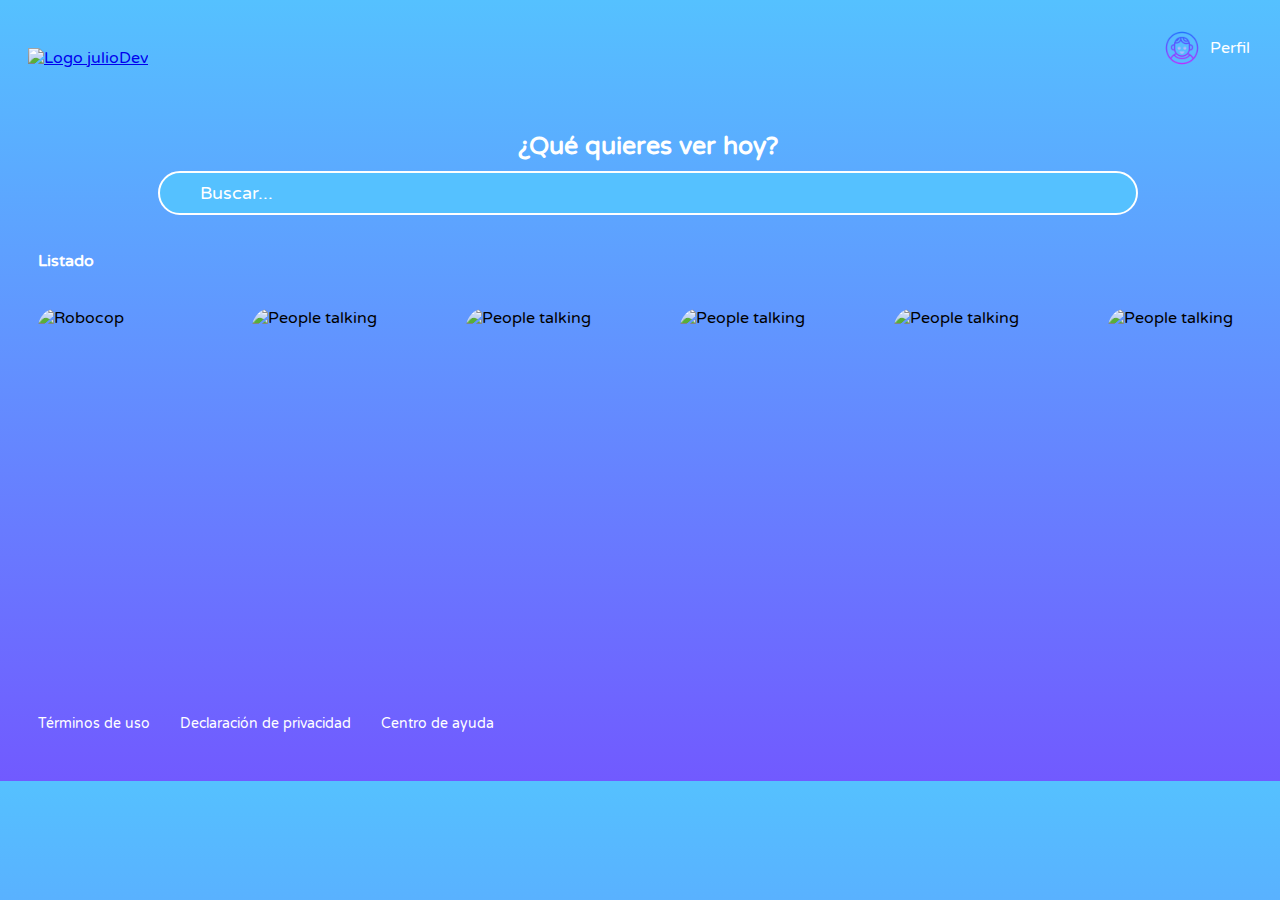
==== commit 8d5bb4e7: "Cambios en imágenes, correcciones en inputs de archivo sign-up y se agregaron enlaces" ====
--- a/index.html
+++ b/index.html
@@ -5,7 +5,7 @@
         <meta name="viewport" content="width=device-width, initial-scale=1.0">
         <link href="https://fonts.googleapis.com/css2?family=Varela+Round&display=swap" rel="stylesheet">
         <link rel="stylesheet" href="./styles.css">
-        <title>Maquetación principal</title>
+        <title>julioDev video</title>
     </head>
     <body>
         <header class="header">
@@ -15,7 +15,7 @@
                     <img src="./assets/usuario.png" alt="User">
                     <p class="texto">Perfil</p>
                     <ul>
-                        <li><a href="../julioDev-video/components/login.html" target="pop-up">Cuenta</a></li>
+                        <li><a href="./components/login.html" target="pop-up">Cuenta</a></li>
                         <li><a href="#">Cerrar sesión</a></li>
                     </ul>
                 </div>
@@ -32,79 +32,68 @@
         <section class="carrusel">
             <div class="carrusel__container">
                 <div class="carrusel-item">
-                    <img class="carrusel-item__img" src="https://images.pexels.com/photos/1438072/pexels-photo-1438072.jpeg?auto=compress&cs=tinysrgb&h=750&w=1260" alt="People talking">
+                    <img class="carrusel-item__img" src="https://i.pinimg.com/236x/08/3e/45/083e455f36abaee9f7f25462a2fa87eb.jpg" alt="Robocop">
                     <div class="carrusel-item__details">
                         <div>
                             <img src="./assets/play.png" alt="Play">
                             <img src="./assets/agregar.png" alt="Agregar">                            
                         </div>
-                        <p class="carrusel-item__details--title">Título descriptivo</p>
+                        <p class="carrusel-item__details--title">Robocop</p>
                         <p class="carrusel-item__details--subtitle">2020 16+ 120min</p>
                     </div>
                 </div>
                 <div class="carrusel-item">
-                    <img class="carrusel-item__img" src="https://images.pexels.com/photos/1438072/pexels-photo-1438072.jpeg?auto=compress&cs=tinysrgb&h=750&w=1260" alt="People talking">
+                    <img class="carrusel-item__img" src="https://i.pinimg.com/236x/77/d9/a0/77d9a0b9dc1a016b333aff461f8f0998.jpg" alt="People talking">
                     <div class="carrusel-item__details">
                         <div>
                             <img src="./assets/play.png" alt="Play">
                             <img src="./assets/agregar.png" alt="Agregar">                            
                         </div>
-                        <p class="carrusel-item__details--title">Título descriptivo</p>
+                        <p class="carrusel-item__details--title">Kill Bill</p>
                         <p class="carrusel-item__details--subtitle">2020 16+ 120min</p>
                     </div>
                 </div>
                 <div class="carrusel-item">
-                    <img class="carrusel-item__img" src="https://images.pexels.com/photos/1438072/pexels-photo-1438072.jpeg?auto=compress&cs=tinysrgb&h=750&w=1260" alt="People talking">
+                    <img class="carrusel-item__img" src="https://i.pinimg.com/236x/97/b3/8c/97b38c1333293a089417ad99c7517f9a.jpg" alt="People talking">
                     <div class="carrusel-item__details">
                         <div>
                             <img src="./assets/play.png" alt="Play">
                             <img src="./assets/agregar.png" alt="Agregar">                            
                         </div>
-                        <p class="carrusel-item__details--title">Título descriptivo</p>
+                        <p class="carrusel-item__details--title">Depredador</p>
                         <p class="carrusel-item__details--subtitle">2020 16+ 120min</p>
                     </div>
                 </div>
                 <div class="carrusel-item">
-                    <img class="carrusel-item__img" src="https://images.pexels.com/photos/1438072/pexels-photo-1438072.jpeg?auto=compress&cs=tinysrgb&h=750&w=1260" alt="People talking">
+                    <img class="carrusel-item__img" src="https://i.pinimg.com/236x/c0/bd/fa/c0bdfa4b491f54b7f8bab35880ebd99d.jpg" alt="People talking">
                     <div class="carrusel-item__details">
                         <div>
                             <img src="./assets/play.png" alt="Play">
                             <img src="./assets/agregar.png" alt="Agregar">                            
                         </div>
-                        <p class="carrusel-item__details--title">Título descriptivo</p>
+                        <p class="carrusel-item__details--title">El Señor de los Anillos</p>
                         <p class="carrusel-item__details--subtitle">2020 16+ 120min</p>
                     </div>
                 </div>
                 <div class="carrusel-item">
-                    <img class="carrusel-item__img" src="https://images.pexels.com/photos/1438072/pexels-photo-1438072.jpeg?auto=compress&cs=tinysrgb&h=750&w=1260" alt="People talking">
+                    <img class="carrusel-item__img" src="https://i.pinimg.com/236x/37/82/4c/37824c87eb71a3c7c0dfb6e983522c8c.jpg" alt="People talking">
                     <div class="carrusel-item__details">
                         <div>
                             <img src="./assets/play.png" alt="Play">
                             <img src="./assets/agregar.png" alt="Agregar">                            
                         </div>
-                        <p class="carrusel-item__details--title">Título descriptivo</p>
+                        <p class="carrusel-item__details--title">Avengers: Endgame</p>
                         <p class="carrusel-item__details--subtitle">2020 16+ 120min</p>
                     </div>
                 </div>
                 <div class="carrusel-item">
-                    <img class="carrusel-item__img" src="https://images.pexels.com/photos/1438072/pexels-photo-1438072.jpeg?auto=compress&cs=tinysrgb&h=750&w=1260" alt="People talking">
+                    <img class="carrusel-item__img" src="https://i.pinimg.com/236x/3d/46/e9/3d46e9bd7f1238c8f7577dc3939332db.jpg" alt="People talking">
                     <div class="carrusel-item__details">
                         <div>
                             <img src="./assets/play.png" alt="Play">
                             <img src="./assets/agregar.png" alt="Agregar">                            
                         </div>
-                        <p class="carrusel-item__details--title">Título descriptivo</p>
-                        <p class="carrusel-item__details--subtitle">2020 16+ 120min</p>
-                    </div>
-                </div>
-                <div class="carrusel-item">
-                    <img class="carrusel-item__img" src="https://images.pexels.com/photos/1438072/pexels-photo-1438072.jpeg?auto=compress&cs=tinysrgb&h=750&w=1260" alt="People talking">
-                    <div class="carrusel-item__details">
-                        <div>
-                            <img src="./assets/play.png" alt="Play">
-                            <img src="./assets/agregar.png" alt="Agregar">                            
-                        </div>
-                        <p class="carrusel-item__details--title">Título descriptivo</p>
+                        <p class="carrusel-item__details--title">Alien</p>
                         <p class="carrusel-item__details--subtitle">2020 16+ 120min</p>
                     </div>
                 </div>
@@ -112,9 +101,9 @@
         </section>
 
         <footer class="footer">
-            <a href="#">Términos de uso</a>
-            <a href="#">Declaración de privacidad</a>
-            <a href="#">Centro de ayuda</a>
+            <a href="./components/404.html">Términos de uso</a>
+            <a href="./components/404.html">Declaración de privacidad</a>
+            <a href="./components/404.html">Centro de ayuda</a>
         </footer>
     </body>
 </html>--- a/styles.css
+++ b/styles.css
@@ -299,19 +299,6 @@
   outline: none;
   height: 40px;
 }
-
-::-webkit-input-placeholder {
-  color: white;
-}
-
-:-ms-input-placeholder {
-  color: white;
-}
-
-::-ms-input-placeholder {
-  color: white;
-}
-
 ::placeholder {
   color: white;
 }
@@ -354,22 +341,31 @@
   justify-content: space-around;
   box-shadow: 0px 20px 30px rgba(0, 0, 0, 0.2);
 }
-
+.input {
+  background-color: transparent;
+  border-left: 0px;
+  border-top: 0px;
+  border-right: 0px;
+  border-bottom: 2px solid white;
+  font-family: "Varela Round", sans-serif;
+  font-size: 16px;
+  margin-bottom: 20px;
+  padding: 0px 20px;
+  outline: none;
+  height: 40px;
+}
 .sign-up__container--form {
   display: flex;
   flex-direction: column;
 }
-
 .sign-up__container--form label {
   font-size: 14px;
 }
-
 .sign-up__container--sign-in {
   font-size: 14px;
   align-self: center;
   justify-self: center;
 }
-
 .sign-up a {
   color: white;
   font-size: 16px;
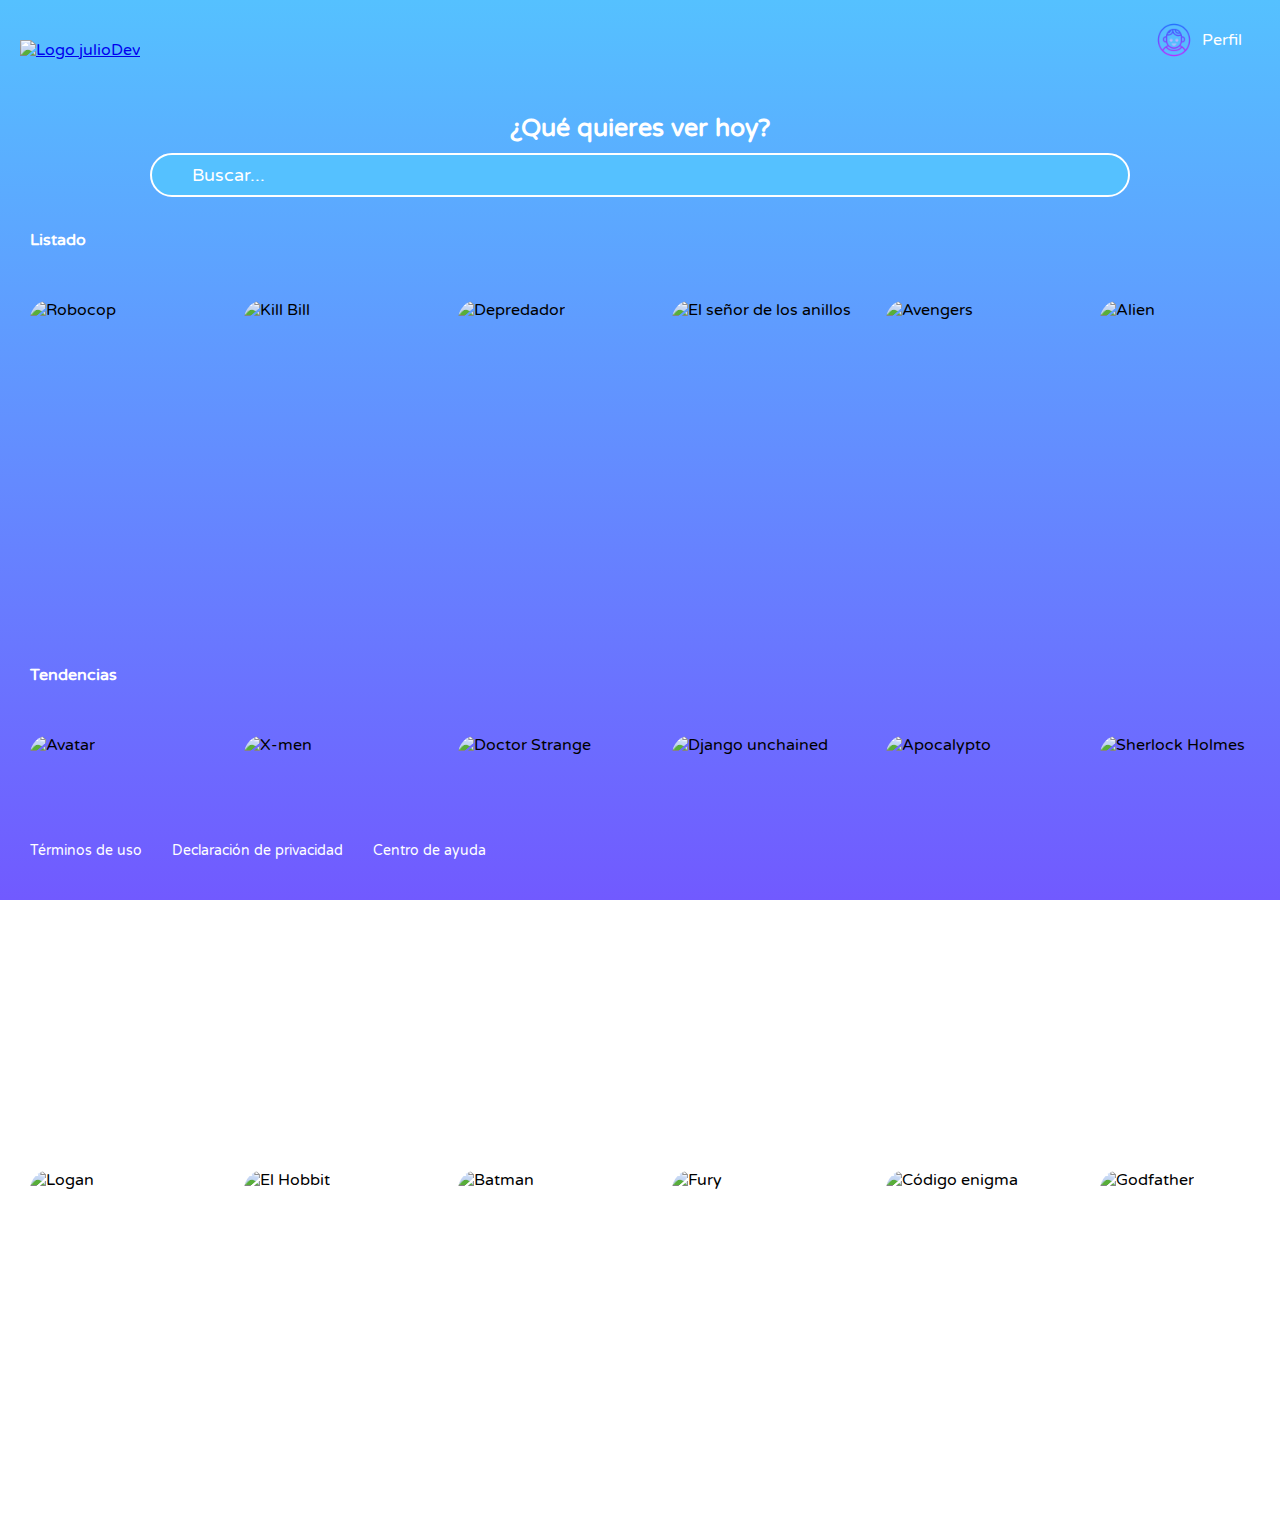
==== commit a8dbaa0e: "Se añadieron las secciones de tendencias y originales de julioDev" ====
--- a/index.html
+++ b/index.html
@@ -43,7 +43,7 @@
                     </div>
                 </div>
                 <div class="carrusel-item">
-                    <img class="carrusel-item__img" src="https://i.pinimg.com/236x/77/d9/a0/77d9a0b9dc1a016b333aff461f8f0998.jpg" alt="People talking">
+                    <img class="carrusel-item__img" src="https://i.pinimg.com/236x/77/d9/a0/77d9a0b9dc1a016b333aff461f8f0998.jpg" alt="Kill Bill">
                     <div class="carrusel-item__details">
                         <div>
                             <img src="./assets/play.png" alt="Play">
@@ -54,7 +54,7 @@
                     </div>
                 </div>
                 <div class="carrusel-item">
-                    <img class="carrusel-item__img" src="https://i.pinimg.com/236x/97/b3/8c/97b38c1333293a089417ad99c7517f9a.jpg" alt="People talking">
+                    <img class="carrusel-item__img" src="https://i.pinimg.com/236x/97/b3/8c/97b38c1333293a089417ad99c7517f9a.jpg" alt="Depredador">
                     <div class="carrusel-item__details">
                         <div>
                             <img src="./assets/play.png" alt="Play">
@@ -65,7 +65,7 @@
                     </div>
                 </div>
                 <div class="carrusel-item">
-                    <img class="carrusel-item__img" src="https://i.pinimg.com/236x/c0/bd/fa/c0bdfa4b491f54b7f8bab35880ebd99d.jpg" alt="People talking">
+                    <img class="carrusel-item__img" src="https://i.pinimg.com/236x/c0/bd/fa/c0bdfa4b491f54b7f8bab35880ebd99d.jpg" alt="El señor de los anillos">
                     <div class="carrusel-item__details">
                         <div>
                             <img src="./assets/play.png" alt="Play">
@@ -76,7 +76,7 @@
                     </div>
                 </div>
                 <div class="carrusel-item">
-                    <img class="carrusel-item__img" src="https://i.pinimg.com/236x/37/82/4c/37824c87eb71a3c7c0dfb6e983522c8c.jpg" alt="People talking">
+                    <img class="carrusel-item__img" src="https://i.pinimg.com/236x/37/82/4c/37824c87eb71a3c7c0dfb6e983522c8c.jpg" alt="Avengers">
                     <div class="carrusel-item__details">
                         <div>
                             <img src="./assets/play.png" alt="Play">
@@ -87,13 +87,159 @@
                     </div>
                 </div>
                 <div class="carrusel-item">
-                    <img class="carrusel-item__img" src="https://i.pinimg.com/236x/3d/46/e9/3d46e9bd7f1238c8f7577dc3939332db.jpg" alt="People talking">
+                    <img class="carrusel-item__img" src="https://i.pinimg.com/236x/3d/46/e9/3d46e9bd7f1238c8f7577dc3939332db.jpg" alt="Alien">
                     <div class="carrusel-item__details">
                         <div>
                             <img src="./assets/play.png" alt="Play">
                             <img src="./assets/agregar.png" alt="Agregar">                            
                         </div>
                         <p class="carrusel-item__details--title">Alien</p>
+                        <p class="carrusel-item__details--subtitle">2020 16+ 120min</p>
+                    </div>
+                </div>
+            </div>
+        </section>
+
+        <h2 class="categories__title">Tendencias</h2>
+
+        <section class="carrusel">
+            <div class="carrusel__container">
+                <div class="carrusel-item">
+                    <img class="carrusel-item__img" src="https://i.pinimg.com/236x/8e/db/46/8edb46497d92507a16cdf4c2aa46848e.jpg" alt="Avatar">
+                    <div class="carrusel-item__details">
+                        <div>
+                            <img src="./assets/play.png" alt="Play">
+                            <img src="./assets/agregar.png" alt="Agregar">                            
+                        </div>
+                        <p class="carrusel-item__details--title">Avatar</p>
+                        <p class="carrusel-item__details--subtitle">2020 16+ 120min</p>
+                    </div>
+                </div>
+                <div class="carrusel-item">
+                    <img class="carrusel-item__img" src="https://i.pinimg.com/236x/98/f7/ff/98f7ff4d08ec2541dd04f12dd393fd88.jpg" alt="X-men">
+                    <div class="carrusel-item__details">
+                        <div>
+                            <img src="./assets/play.png" alt="Play">
+                            <img src="./assets/agregar.png" alt="Agregar">                            
+                        </div>
+                        <p class="carrusel-item__details--title">X-men</p>
+                        <p class="carrusel-item__details--subtitle">2020 16+ 120min</p>
+                    </div>
+                </div>
+                <div class="carrusel-item">
+                    <img class="carrusel-item__img" src="https://i.pinimg.com/236x/4a/70/f8/4a70f87d08894f48ee102f5e783c2e5d.jpg" alt="Doctor Strange">
+                    <div class="carrusel-item__details">
+                        <div>
+                            <img src="./assets/play.png" alt="Play">
+                            <img src="./assets/agregar.png" alt="Agregar">                            
+                        </div>
+                        <p class="carrusel-item__details--title">Doctor Strange</p>
+                        <p class="carrusel-item__details--subtitle">2020 16+ 120min</p>
+                    </div>
+                </div>
+                <div class="carrusel-item">
+                    <img class="carrusel-item__img" src="https://i.pinimg.com/236x/2c/91/52/2c9152c233ec802cebd0da29b0f37869.jpg" alt="Django unchained">
+                    <div class="carrusel-item__details">
+                        <div>
+                            <img src="./assets/play.png" alt="Play">
+                            <img src="./assets/agregar.png" alt="Agregar">                            
+                        </div>
+                        <p class="carrusel-item__details--title">Django unchained</p>
+                        <p class="carrusel-item__details--subtitle">2020 16+ 120min</p>
+                    </div>
+                </div>
+                <div class="carrusel-item">
+                    <img class="carrusel-item__img" src="https://i.pinimg.com/236x/fb/57/17/fb5717b9f4d57cea8c002daed98d3050.jpg" alt="Apocalypto">
+                    <div class="carrusel-item__details">
+                        <div>
+                            <img src="./assets/play.png" alt="Play">
+                            <img src="./assets/agregar.png" alt="Agregar">                            
+                        </div>
+                        <p class="carrusel-item__details--title">Apocalypto</p>
+                        <p class="carrusel-item__details--subtitle">2020 16+ 120min</p>
+                    </div>
+                </div>
+                <div class="carrusel-item">
+                    <img class="carrusel-item__img" src="https://i.pinimg.com/236x/55/95/89/559589b42087e02386bb5e64ac8c1728.jpg" alt="Sherlock Holmes">
+                    <div class="carrusel-item__details">
+                        <div>
+                            <img src="./assets/play.png" alt="Play">
+                            <img src="./assets/agregar.png" alt="Agregar">                            
+                        </div>
+                        <p class="carrusel-item__details--title">Sherlock Holmes</p>
+                        <p class="carrusel-item__details--subtitle">2020 16+ 120min</p>
+                    </div>
+                </div>
+            </div>
+        </section>
+
+        <h2 class="categories__title">Originales de julioDev</h2>
+
+        <section class="carrusel">
+            <div class="carrusel__container">
+                <div class="carrusel-item">
+                    <img class="carrusel-item__img" src="https://i.pinimg.com/236x/b5/5e/14/b55e14cf50328ecbb3d2fbfcdcffe91b.jpg" alt="Logan">
+                    <div class="carrusel-item__details">
+                        <div>
+                            <img src="./assets/play.png" alt="Play">
+                            <img src="./assets/agregar.png" alt="Agregar">                            
+                        </div>
+                        <p class="carrusel-item__details--title">Logan</p>
+                        <p class="carrusel-item__details--subtitle">2020 16+ 120min</p>
+                    </div>
+                </div>
+                <div class="carrusel-item">
+                    <img class="carrusel-item__img" src="https://i.pinimg.com/236x/5a/b0/f1/5ab0f1ec2a784ae30671abb459827669.jpg" alt="El Hobbit">
+                    <div class="carrusel-item__details">
+                        <div>
+                            <img src="./assets/play.png" alt="Play">
+                            <img src="./assets/agregar.png" alt="Agregar">                            
+                        </div>
+                        <p class="carrusel-item__details--title">El Hobbit</p>
+                        <p class="carrusel-item__details--subtitle">2020 16+ 120min</p>
+                    </div>
+                </div>
+                <div class="carrusel-item">
+                    <img class="carrusel-item__img" src="https://i.pinimg.com/236x/6f/ce/e7/6fcee7edf0583d9a0af759cb72f4808a.jpg" alt="Batman">
+                    <div class="carrusel-item__details">
+                        <div>
+                            <img src="./assets/play.png" alt="Play">
+                            <img src="./assets/agregar.png" alt="Agregar">                            
+                        </div>
+                        <p class="carrusel-item__details--title">Batman</p>
+                        <p class="carrusel-item__details--subtitle">2020 16+ 120min</p>
+                    </div>
+                </div>
+                <div class="carrusel-item">
+                    <img class="carrusel-item__img" src="https://i.pinimg.com/236x/e7/9d/91/e79d91547a972154d9935f16a2448136.jpg" alt="Fury">
+                    <div class="carrusel-item__details">
+                        <div>
+                            <img src="./assets/play.png" alt="Play">
+                            <img src="./assets/agregar.png" alt="Agregar">                            
+                        </div>
+                        <p class="carrusel-item__details--title">Fury</p>
+                        <p class="carrusel-item__details--subtitle">2020 16+ 120min</p>
+                    </div>
+                </div>
+                <div class="carrusel-item">
+                    <img class="carrusel-item__img" src="https://i.pinimg.com/236x/60/e5/37/60e5376d4dde76f35e768f7d7f455cd1.jpg" alt="Código enigma">
+                    <div class="carrusel-item__details">
+                        <div>
+                            <img src="./assets/play.png" alt="Play">
+                            <img src="./assets/agregar.png" alt="Agregar">                            
+                        </div>
+                        <p class="carrusel-item__details--title">Código enigma</p>
+                        <p class="carrusel-item__details--subtitle">2020 16+ 120min</p>
+                    </div>
+                </div>
+                <div class="carrusel-item">
+                    <img class="carrusel-item__img" src="https://i.pinimg.com/236x/a3/76/4d/a3764d4e754e1025e647e6093322e9f1.jpg" alt="Godfather">
+                    <div class="carrusel-item__details">
+                        <div>
+                            <img src="./assets/play.png" alt="Play">
+                            <img src="./assets/agregar.png" alt="Agregar">                            
+                        </div>
+                        <p class="carrusel-item__details--title">Godfather</p>
                         <p class="carrusel-item__details--subtitle">2020 16+ 120min</p>
                     </div>
                 </div>
--- a/styles.css
+++ b/styles.css
@@ -1,10 +1,16 @@
 /*Header styles*/
+* {
+  
+  margin: 0;
+  padding: 0;
+}
 html {
   background: linear-gradient(#55c1ff, #715aff);
   font-family: "Varela Round", sans-serif;
 }
-
 body {
+  background: linear-gradient(#55c1ff, #715aff);
+  position: absolute;
   width: 100%;
   height: 100%;
 }
@@ -378,25 +384,6 @@
   text-decoration: underline;
 }
 
-/*Footer styles*/
-.footer {
-  display: flex;
-  align-items: center;
-  width: 100%;
-  height: 100px;
-}
-
-.footer a {
-  color: white;
-  cursor: pointer;
-  font-size: 14px;
-  padding-left: 30px;
-  text-decoration: none;
-}
-
-.footer a:hover {
-  text-decoration: underline;
-}
 
 /*Responsive styles*/
 @media only screen and (max-width: 600px) {
@@ -432,6 +419,7 @@
 
 .page-not-found__message {
   color: white;
+  margin-bottom: 20px;
 }
 
 .page-not-found__instructions {
@@ -574,4 +562,28 @@
 ::-webkit-scrollbar-thumb:hover {
   background: rgba(255, 255, 255, 0.4);
 }
-/*# sourceMappingURL=styles.css.map */+
+
+/*Footer styles*/
+.footer {
+  width: 100%;
+  height: 50px;
+  position: absolute;
+  bottom: 0;
+  display: flex;
+  align-items: center;
+  width: 100%;
+  height: 100px;
+}
+
+.footer a {
+  color: white;
+  cursor: pointer;
+  font-size: 14px;
+  padding-left: 30px;
+  text-decoration: none;
+}
+
+.footer a:hover {
+  text-decoration: underline;
+}